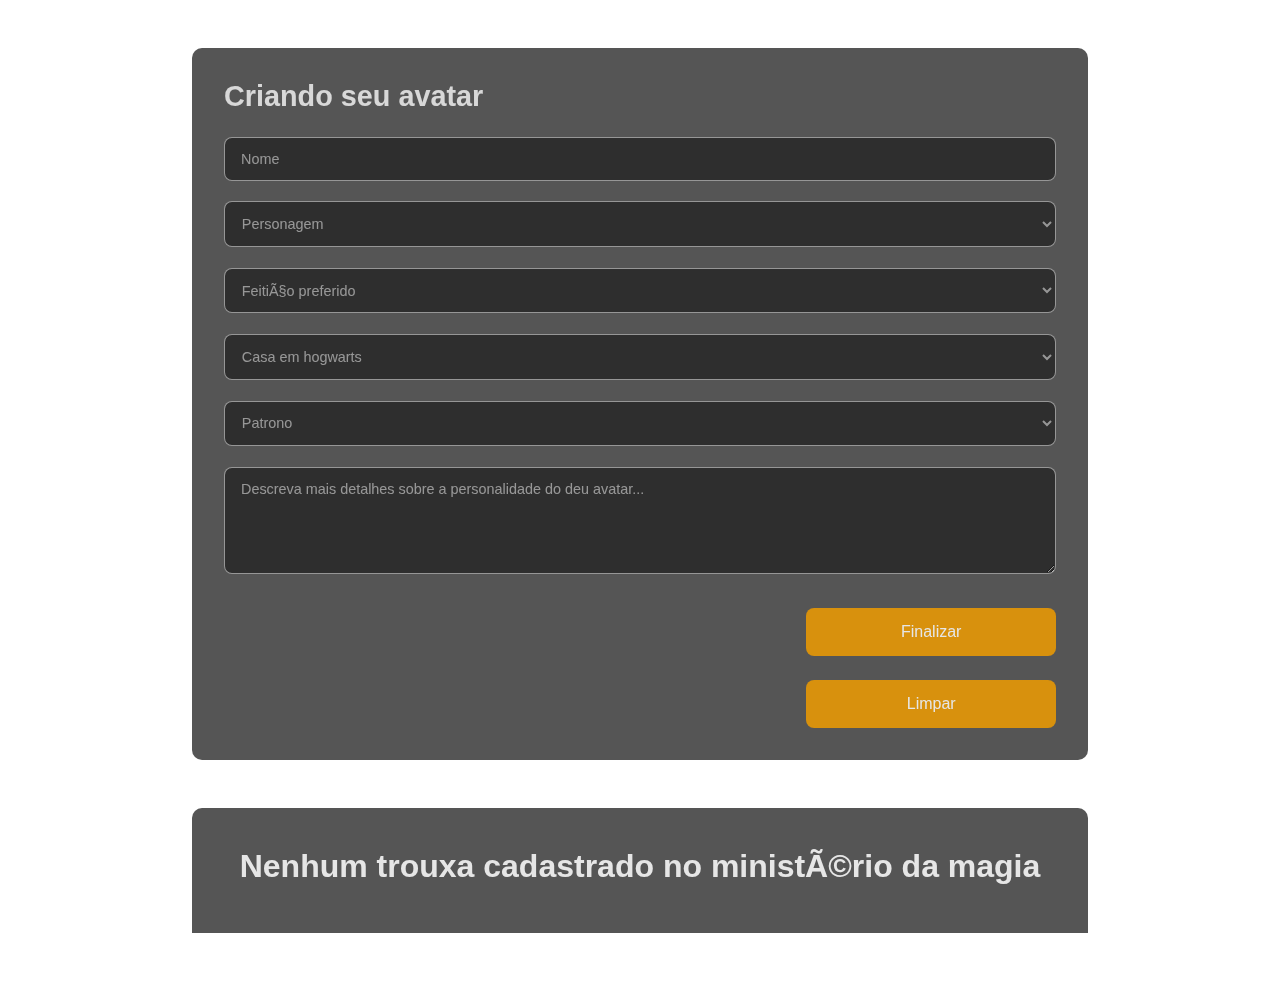
==== views/index.html @ 2ae65342 "--" ====
<!DOCTYPE html>
<html lang="pt-br">
    <head>
        <meta charset="UTF-8">
        <meta http-equiv="X-UA-Compatible" content="IE=edge">
        <meta name="viewport" content="width=device-width, initial-scale=1.0">
        <title>ðŸª„ Hogwards - Crie seu avatar</title>
        <link rel="stylesheet" href="../assets/css/index.css">
        <link href="https://fonts.googleapis.com/css?family=Crimson+Text|Julius+Sans+One|Oswald" rel="stylesheet">
    </head>
    <body>
        <div id="background">
            <!-- Escola de Magia e Bruxaria de Hogwarts -->
            <section id="card_create">
                <div id="header_card_create">
                    <h2>Criando seu avatar</h2>
                    <a href="../views/home.html" id="button_return">Voltar</a>
                </div>
                <form id="myform">
                    <div>
                        <input type="text" id="name" placeholder="Nome" required>
                        <div id="error_name" class="error"></div>
                    </div>

                    <div>
                        <select id="avatar" required>
                            <option value="" disabled selected hidden>Personagem</option>
                            <option
                                value="https://preview.redd.it/40tnnmhzs54a1.jpg?width=1024&format=pjpg&auto=webp&v=enabled&s=6330b0cdaf22c467081660f44da11d5b3b41ecad">
                                1 - Harry Potter</option>
                            <option
                                value="https://preview.redd.it/la92jmhzs54a1.jpg?width=1024&format=pjpg&auto=webp&v=enabled&s=ee8ce1ab05225b54b50bf3ad6ccb6626bfd11682">
                                2 - Hermione Granger</option>
                            <option
                                value="https://preview.redd.it/lgah0mhzs54a1.jpg?width=1024&format=pjpg&auto=webp&v=enabled&s=616fb093d5249a3e50ea6847d1a77fa883704f9e">
                                3 - Ron Weasley</option>
                            <option
                                value="https://preview.redd.it/gqszdmhzs54a1.jpg?width=1024&format=pjpg&auto=webp&v=enabled&s=49b1a8700a5737ee62ec0d9ee9568c4ee4881fb5">
                                4 - Neville Longbottom</option>
                            <option
                                value="https://preview.redd.it/24aklmhzs54a1.jpg?width=1024&format=pjpg&auto=webp&v=enabled&s=96a16fd0e76c4e928ca857afb15b4c1e81712246">
                                5 - Draco Malfoy</option>
                            <option
                                value="https://preview.redd.it/egi17mhzs54a1.jpg?width=1024&format=pjpg&auto=webp&v=enabled&s=a9502eb05100a58b0fbb2a997b4828ba9fcc7011">
                                6 - Rubeus Hagrid</option>
                            <option
                                value="https://preview.redd.it/rkii4qhzs54a1.jpg?width=1024&format=pjpg&auto=webp&v=enabled&s=53cec6354272c2fa2c5441c166bd2310211961c6">
                                7 - Albus Dumbledore</option>
                            <option
                                value="https://preview.redd.it/c8cp8fizs54a1.jpg?width=1024&format=pjpg&auto=webp&v=enabled&s=7e5af5e6c7ce5efb700986185f7ba680d3155d86">
                                8 - Dudley Dursley</option>
                            <option
                                value="https://preview.redd.it/xddfggizs54a1.jpg?width=1024&format=pjpg&auto=webp&v=enabled&s=8bf7b16a2624efd95e1a0d5711a5737166534ba6">
                                9 - Hedwig</option>
                            <option
                                value="https://preview.redd.it/n7axihizs54a1.jpg?width=1024&format=pjpg&auto=webp&v=enabled&s=ace396315ca176c4edd7b7fe54082773f121989f">
                                10 - Vernon Dursley</option>
                            <option
                                value="https://preview.redd.it/dgil1qhzs54a1.jpg?width=1024&format=pjpg&auto=webp&v=enabled&s=18bd2e0ccf8e559ebd65b5603a5b6d9ba7f47a29">
                                11 - Minerva McGonagall</option>
                            <option
                                value="https://preview.redd.it/6v2iweizs54a1.jpg?width=1024&format=pjpg&auto=webp&v=enabled&s=7b7a0a856611ff10c8910d61c56cfb271ddcc6a6">
                                12 - Severus Snape</option>
                            <option
                                value="https://preview.redd.it/433biqhzs54a1.jpg?width=1024&format=pjpg&auto=webp&v=enabled&s=75837e6a368680b69bb9ca4ae6cb3cc5df19d4e8">
                                13 - Gilderoy Lockhart</option>
                            <option
                                value="https://preview.redd.it/jsaxkeizs54a1.jpg?width=1024&format=pjpg&auto=webp&v=enabled&s=ef7f72668cc9313c49c1b99f925dfa171aef400b">
                                14 - Dobby</option>
                            <option
                                value="https://preview.redd.it/iv4tpqhzs54a1.jpg?width=1024&format=pjpg&auto=webp&v=enabled&s=41fd4fe2b0531db8c916968bbe2e981a8f43a15a">
                                15 - Sirius Black</option>
                            <option
                                value="https://preview.redd.it/8ulkhqhzs54a1.jpg?width=1024&format=pjpg&auto=webp&v=enabled&s=b2e2fdfe3f3127efba80afafd4e8b6770a154d3a">
                                16 - Ginny Weasley</option>
                            <option
                                value="https://preview.redd.it/y3in1gizs54a1.jpg?width=1024&format=pjpg&auto=webp&v=enabled&s=29d40a64b9dfe6782c83956603dd3644f411a368">
                                17 - Luna Lovegood</option>
                            <option
                                value="https://preview.redd.it/vd21xphzs54a1.jpg?width=1024&format=pjpg&auto=webp&v=enabled&s=8be4fe6fa0bd082b16a49c02547e51f2f5c544f2">
                                18 - Dolores Umbridge</option>
                            <option
                                value="https://preview.redd.it/5jwg6fizs54a1.jpg?width=1024&format=pjpg&auto=webp&v=enabled&s=85f0240eeaa6c9f0ed2308b37eb2e2efb246956b">
                                19 - Crookshanks</option>
                            <option
                                value="https://preview.redd.it/9grekthzs54a1.jpg?width=1024&format=pjpg&auto=webp&v=enabled&s=3c10703d34948a4b0506ce1901c5223ba32d1e45">
                                20 - Lord Voldermort</option>
                        </select>
                        <div id="error_avatar" class="error"></div>
                    </div>

                    <div>
                        <select id="spell" required>
                            <option value="" disabled selected hidden>FeitiÃ§o preferido</option>
                            <option value="Expelliarmus">Expelliarmus - FeitiÃ§o de Desarmamento</option>
                            <option value="EstupefaÃ§a">EstupefaÃ§a - Joga a vÃ­tima para longe</option>
                            <option value="Expecto Patronum">Expecto Patronum - FeitiÃ§o defensivo eficiente contra
                                Dementadores
                                e Mortalhas-Viva</option>
                            <option value="Avada Kedavra">Avada Kedavra - Causa morte instantÃ¢nea, sem deixar nenhum
                                sinal
                            </option>
                            <option value="Crucio">Crucio - Causa enormes dores fÃ­sicas por todo o corpo da vitima
                            </option>
                            <option value="Imperius">Imperius - Faz com que a vÃ­tima seja controlada pelo bruxo que
                                lanÃ§ou o
                                feitiÃ§o</option>
                            <option value="Accio">Accio - Este feitiÃ§o traz os objetos ao feiticeiro</option>
                            <option value="Lumos">Lumos - Cria luz na ponta da varinha</option>
                            <option value="Alohomora">Alohomora - Usado para destrancar portas trancadas por chaves
                                comuns
                            </option>
                            <option value="Tarantallegra">Tarantallegra - Faz o oponente danÃ§ar sem parar</option>
                            <option value="Petrificus Totalus">Petrificus Totalus - Transforma o alvo em pedra</option>
                            <option value="Wingardium Leviosa">Wingardium Leviosa - Faz objectos levitarem</option>
                            <option value="Legilimens">Legilimens - Permite o bruxo de penetrar na mente da vÃ­tima,
                                podendo
                                ver
                                memÃ³rias e emoÃ§Ãµes</option>
                            <option value="Immobilus">Immobilus - FeitiÃ§o de efeito paralisante</option>
                        </select>
                        <div id="error_spell" class="error"></div>
                    </div>

                    <div>
                        <select id="house" required>
                            <option value="" disabled selected hidden>Casa em hogwarts</option>
                            <option value="GrifinÃ³ria">GrifinÃ³ria - Lar dos ousados e corajosos</option>
                            <option value="Sonserina">Sonserina - Onde moram os astutos e ambiciosos</option>
                            <option value="Corvinal">Corvinal - Ã‰ a morada dos que se destacam pela inteligÃªncia e
                                priorizam
                                o
                                aprendizado</option>
                            <option value="Lufa-Lufa">Lufa-Lufa - Aqui residem os mais leais e justos</option>
                        </select>
                        <div id="error_house" class="error"></div>
                    </div>

                    <div>
                        <select id="patron" required>
                            <option value="" disabled selected hidden>Patrono</option>
                            <option value="Nenhum">Nenhum</option>
                            <option value="Cervo">Cervo</option>
                            <option value="Lontra">Lontra</option>
                            <option value="CÃ£o">CÃ£o</option>
                            <option value="FÃªnix">FÃªnix</option>
                            <option value="CorÃ§a">CorÃ§a</option>
                            <option value="Cachorro-lobo">Cachorro-lobo</option>
                            <option value="Gato">Gato</option>
                            <option value="IncorpÃ³reo">IncorpÃ³reo</option>
                            <option value="Pega">Pega</option>
                            <option value="Cavalo">Cavalo</option>
                            <option value="Lebre">Lebre</option>
                            <option value="Lobo">Lobo</option>
                            <option value="Gato persa">Gato persa</option>
                        </select>
                        <div id="error_patron" class="error"></div>
                    </div>

                    <div>
                        <textarea id="details" rows="5"
                            placeholder="Descreva mais detalhes sobre a personalidade do deu avatar..."
                            required></textarea>
                        <div id="error_details" class="error"></div>
                    </div>
                </form>
                <button id="create" type="submit">Finalizar</button>
                <button id="clean">Limpar</button>
            </section>

            <h1 id="title_cards_list">Nenhum trouxa cadastrado no ministÃ©rio da magia</h1>
            <section id="cards_list">


            </section>
            <script src="../scripts/main.js"></script>
        </div>
    </body>
</html>
---- assets/css/index.css ----
@import url('https://fonts.cdnfonts.com/css/harry-potter');

/* Estilos para a seÃ§Ã£o com o formulÃ¡rio de criaÃ§Ã£o de personagem */
*{
    /* color: white; */
    padding: 0;
    margin: 0;
    box-sizing: border-box;
    font-family: Verdana, Geneva, Tahoma, sans-serif;
    /* font-family: 'Harry Potter', sans-serif; */
    
}

body::-webkit-scrollbar {
    display: none;
}

body #background{
    background-image: url('../img/index-2.jpg');
    background-size: cover;
    background-position: center;
    display: flex;
    flex-direction: column;
    justify-content: center;
    align-items: center;
    background-repeat: no-repeat;
    background-attachment:fixed;
    filter: brightness(0.90) opacity(0.98);
}

#card_create{
    background-color: #151515bb;
    margin: 3rem auto;
    padding:2rem 2rem; 
    width: 70%;
    border-radius:10px;
    display: flex;
    flex-direction: column;
    gap: 1.5rem;
    color: white !important;
  }

  input::placeholder, textarea::placeholder {
    color: rgba(255, 255, 255, 0.574)!important;
  }
  
  #card_create form {
    display: flex;
    flex-direction: column;
    gap: .7rem;
  }

  #card_create h2 {
    font-size: 1.8rem;
    color: rgba(255, 255, 255, 0.900);
  }

  #button_return {
    font-size: 1.5rem;
    color: rgba(255, 255, 255, 0.900);
    font-weight: 600;
    opacity: 0%;
  }

  #button_return:hover {
    opacity: 100%;
    transition: 1s ease;
    cursor: pointer;
    text-decoration: none;
  }
  

  #card_create input[type="text"],
  #card_create select,
  #card_create textarea {
    display: block;
    width: 100%;
    padding: .8rem;
    border: 1px solid;
    border-radius: 8px;
    font-size: .9rem;
    background-color: #1f1f1fbd;
    color: rgba(255, 255, 255, 0.574)!important;
  }

  #card_create input[type="text"],
  #card_create textarea {
    padding: .8rem 1rem;
  }
  
  #card_create button[type="submit"] {
    background: hsla(39, 100%, 50%, 0.90);
    padding: 15px 25px;
    border: none;
    border-radius: 8px;
    cursor: pointer;
    font-size: 1rem;
    width: 30%;
    align-self: flex-end;
    color: white;
  }

  #card_create #clean {
    background: hsla(39, 100%, 50%, 0.90);
    padding: 15px 25px;
    border: none;
    border-radius: 8px;
    cursor: pointer;
    font-size: 1rem;
    width: 30%;
    align-self: flex-end;
    color: white;
  }
  
  /* Estilos para a seÃ§Ã£o com a lista de personagens criados */
  
  #cards_list, h1{
    background-color: #151515bb;
    margin: 0 auto;
    margin-bottom: 3rem !important;
    padding: 1rem 2rem;
    width: 70%;
    display: flex;
    flex-wrap: wrap;
    justify-content: center;
    gap: 1rem;
    color: white !important;
    justify-content: flex-start;
  }

  #card_list {
    border-bottom-left-radius: 10px;
    border-bottom-right-radius: 10px;
    
  }

  h1 {
    padding-top: 2.5rem;
    border-top-left-radius: 10px;
    border-top-right-radius: 10px;
    justify-content: space-around;
    margin-bottom: 0 !important;
    color: rgba(255, 255, 255, 0.900);
  }

  .card {
    background-color: #151515c7;
    display: flex;
    justify-content: space-around;
    /* margin: 0.5rem; */
    padding: 1rem;
    border-radius: 8px;
    max-width: calc(33.75% - 1rem);
    flex-grow: 1;
  }

  .card article {
    display: flex;
    flex-direction: column;
    gap: 1rem;
    width: 100%;
  }

  .card article h4 {
    font-weight: bold;
    font-style: italic;
    font-family:'Trebuchet MS', 'Lucida Sans Unicode', 'Lucida Grande', 'Lucida Sans', Arial, sans-serif;
    font-size: 1.2rem;
    padding: 0 .5rem;
  }

  .card article p {
    font-size: .8rem;
    text-align: justify;
    background-color: #262626;
    padding: .5rem;
    border-radius: 2px;
    
  }

  #cards_list img {
    height: 400px;
    width: 100%;
    border-radius: 8px;
  } 

  .error {
    font-size: 0.7rem;
    padding: 0.3rem .5rem;
    color: rgb(182, 61, 61);
  }

  #header_card_create {
    display: flex;
    justify-content: space-between;
    align-items: center;

  }
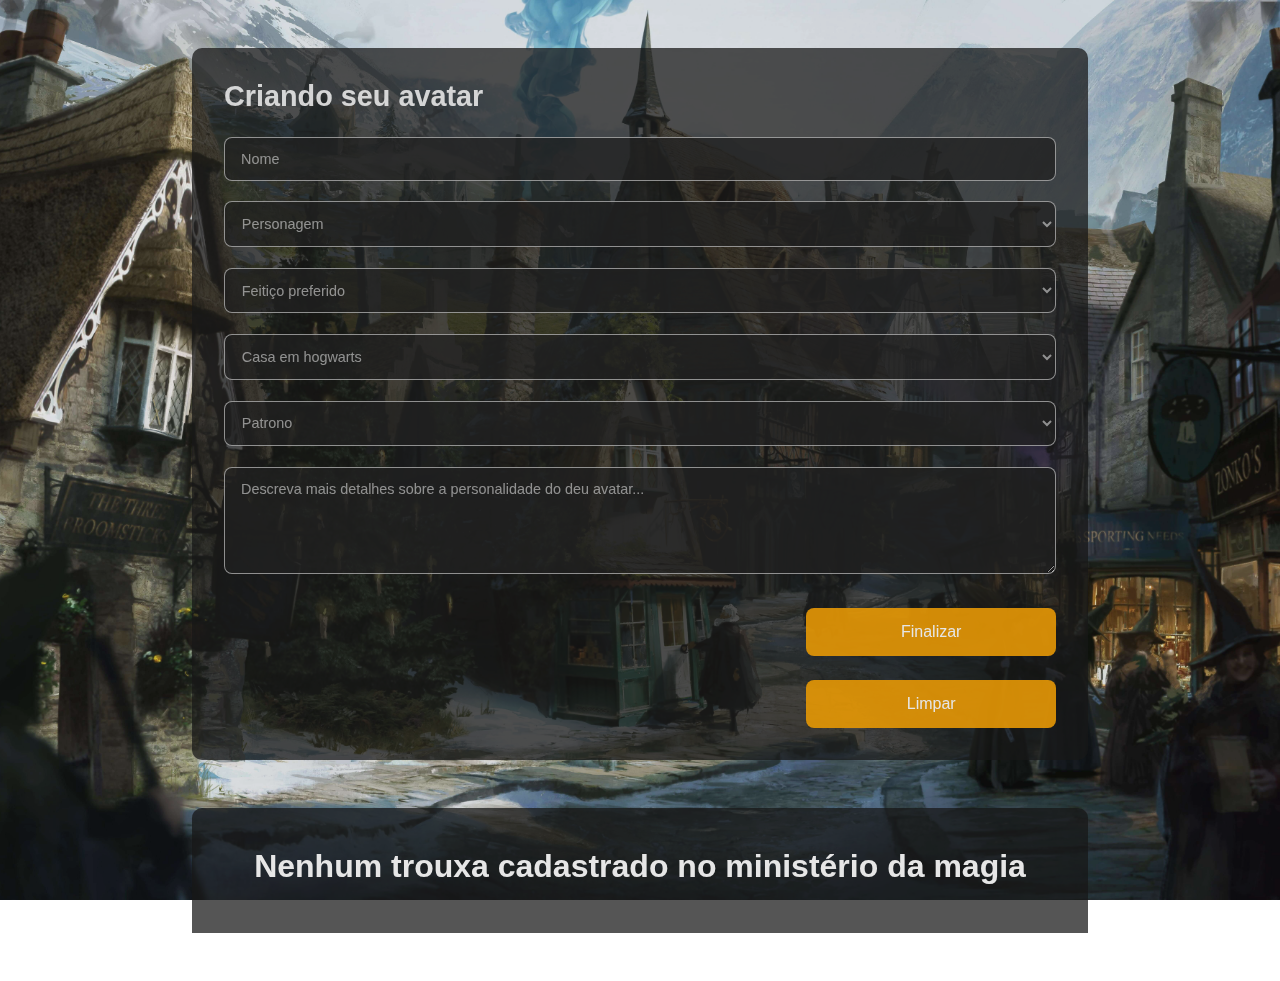
==== commit 6010883e: "coreção" ====
--- a/views/index.html
+++ b/views/index.html
@@ -4,7 +4,7 @@
         <meta charset="UTF-8">
         <meta http-equiv="X-UA-Compatible" content="IE=edge">
         <meta name="viewport" content="width=device-width, initial-scale=1.0">
-        <title>ðŸª„ Hogwards - Crie seu avatar</title>
+        <title>🪄 Hogwards - Crie seu avatar</title>
         <link rel="stylesheet" href="../assets/css/index.css">
         <link href="https://fonts.googleapis.com/css?family=Crimson+Text|Julius+Sans+One|Oswald" rel="stylesheet">
     </head>
@@ -91,33 +91,33 @@
 
                     <div>
                         <select id="spell" required>
-                            <option value="" disabled selected hidden>FeitiÃ§o preferido</option>
-                            <option value="Expelliarmus">Expelliarmus - FeitiÃ§o de Desarmamento</option>
-                            <option value="EstupefaÃ§a">EstupefaÃ§a - Joga a vÃ­tima para longe</option>
-                            <option value="Expecto Patronum">Expecto Patronum - FeitiÃ§o defensivo eficiente contra
+                            <option value="" disabled selected hidden>Feitiço preferido</option>
+                            <option value="Expelliarmus">Expelliarmus - Feitiço de Desarmamento</option>
+                            <option value="Estupefaça">Estupefaça - Joga a vítima para longe</option>
+                            <option value="Expecto Patronum">Expecto Patronum - Feitiço defensivo eficiente contra
                                 Dementadores
                                 e Mortalhas-Viva</option>
                             <option value="Avada Kedavra">Avada Kedavra - Causa morte instantÃ¢nea, sem deixar nenhum
                                 sinal
                             </option>
-                            <option value="Crucio">Crucio - Causa enormes dores fÃ­sicas por todo o corpo da vitima
+                            <option value="Crucio">Crucio - Causa enormes dores fí­sicas por todo o corpo da vitima
                             </option>
-                            <option value="Imperius">Imperius - Faz com que a vÃ­tima seja controlada pelo bruxo que
-                                lanÃ§ou o
-                                feitiÃ§o</option>
-                            <option value="Accio">Accio - Este feitiÃ§o traz os objetos ao feiticeiro</option>
+                            <option value="Imperius">Imperius - Faz com que a vítima seja controlada pelo bruxo que
+                                lançou o
+                                feitiço</option>
+                            <option value="Accio">Accio - Este feitiço traz os objetos ao feiticeiro</option>
                             <option value="Lumos">Lumos - Cria luz na ponta da varinha</option>
                             <option value="Alohomora">Alohomora - Usado para destrancar portas trancadas por chaves
                                 comuns
                             </option>
-                            <option value="Tarantallegra">Tarantallegra - Faz o oponente danÃ§ar sem parar</option>
+                            <option value="Tarantallegra">Tarantallegra - Faz o oponente dançar sem parar</option>
                             <option value="Petrificus Totalus">Petrificus Totalus - Transforma o alvo em pedra</option>
                             <option value="Wingardium Leviosa">Wingardium Leviosa - Faz objectos levitarem</option>
-                            <option value="Legilimens">Legilimens - Permite o bruxo de penetrar na mente da vÃ­tima,
+                            <option value="Legilimens">Legilimens - Permite o bruxo de penetrar na mente da ví­tima,
                                 podendo
                                 ver
-                                memÃ³rias e emoÃ§Ãµes</option>
-                            <option value="Immobilus">Immobilus - FeitiÃ§o de efeito paralisante</option>
+                                memorias e emções</option>
+                            <option value="Immobilus">Immobilus - Feitiço de efeito paralisante</option>
                         </select>
                         <div id="error_spell" class="error"></div>
                     </div>
@@ -125,9 +125,9 @@
                     <div>
                         <select id="house" required>
                             <option value="" disabled selected hidden>Casa em hogwarts</option>
-                            <option value="GrifinÃ³ria">GrifinÃ³ria - Lar dos ousados e corajosos</option>
+                            <option value="GrifinÃ³ria">Grifinória - Lar dos ousados e corajosos</option>
                             <option value="Sonserina">Sonserina - Onde moram os astutos e ambiciosos</option>
-                            <option value="Corvinal">Corvinal - Ã‰ a morada dos que se destacam pela inteligÃªncia e
+                            <option value="Corvinal">Corvinal - É a morada dos que se destacam pela inteligencia e
                                 priorizam
                                 o
                                 aprendizado</option>
@@ -142,12 +142,12 @@
                             <option value="Nenhum">Nenhum</option>
                             <option value="Cervo">Cervo</option>
                             <option value="Lontra">Lontra</option>
-                            <option value="CÃ£o">CÃ£o</option>
-                            <option value="FÃªnix">FÃªnix</option>
-                            <option value="CorÃ§a">CorÃ§a</option>
+                            <option value="Cão">Cão</option>
+                            <option value="Fênix">Fênix</option>
+                            <option value="Corça">Corça</option>
                             <option value="Cachorro-lobo">Cachorro-lobo</option>
                             <option value="Gato">Gato</option>
-                            <option value="IncorpÃ³reo">IncorpÃ³reo</option>
+                            <option value="Incorpóreo">Incorpóreo</option>
                             <option value="Pega">Pega</option>
                             <option value="Cavalo">Cavalo</option>
                             <option value="Lebre">Lebre</option>
@@ -168,7 +168,7 @@
                 <button id="clean">Limpar</button>
             </section>
 
-            <h1 id="title_cards_list">Nenhum trouxa cadastrado no ministÃ©rio da magia</h1>
+            <h1 id="title_cards_list">Nenhum trouxa cadastrado no ministério da magia</h1>
             <section id="cards_list">
 
 
